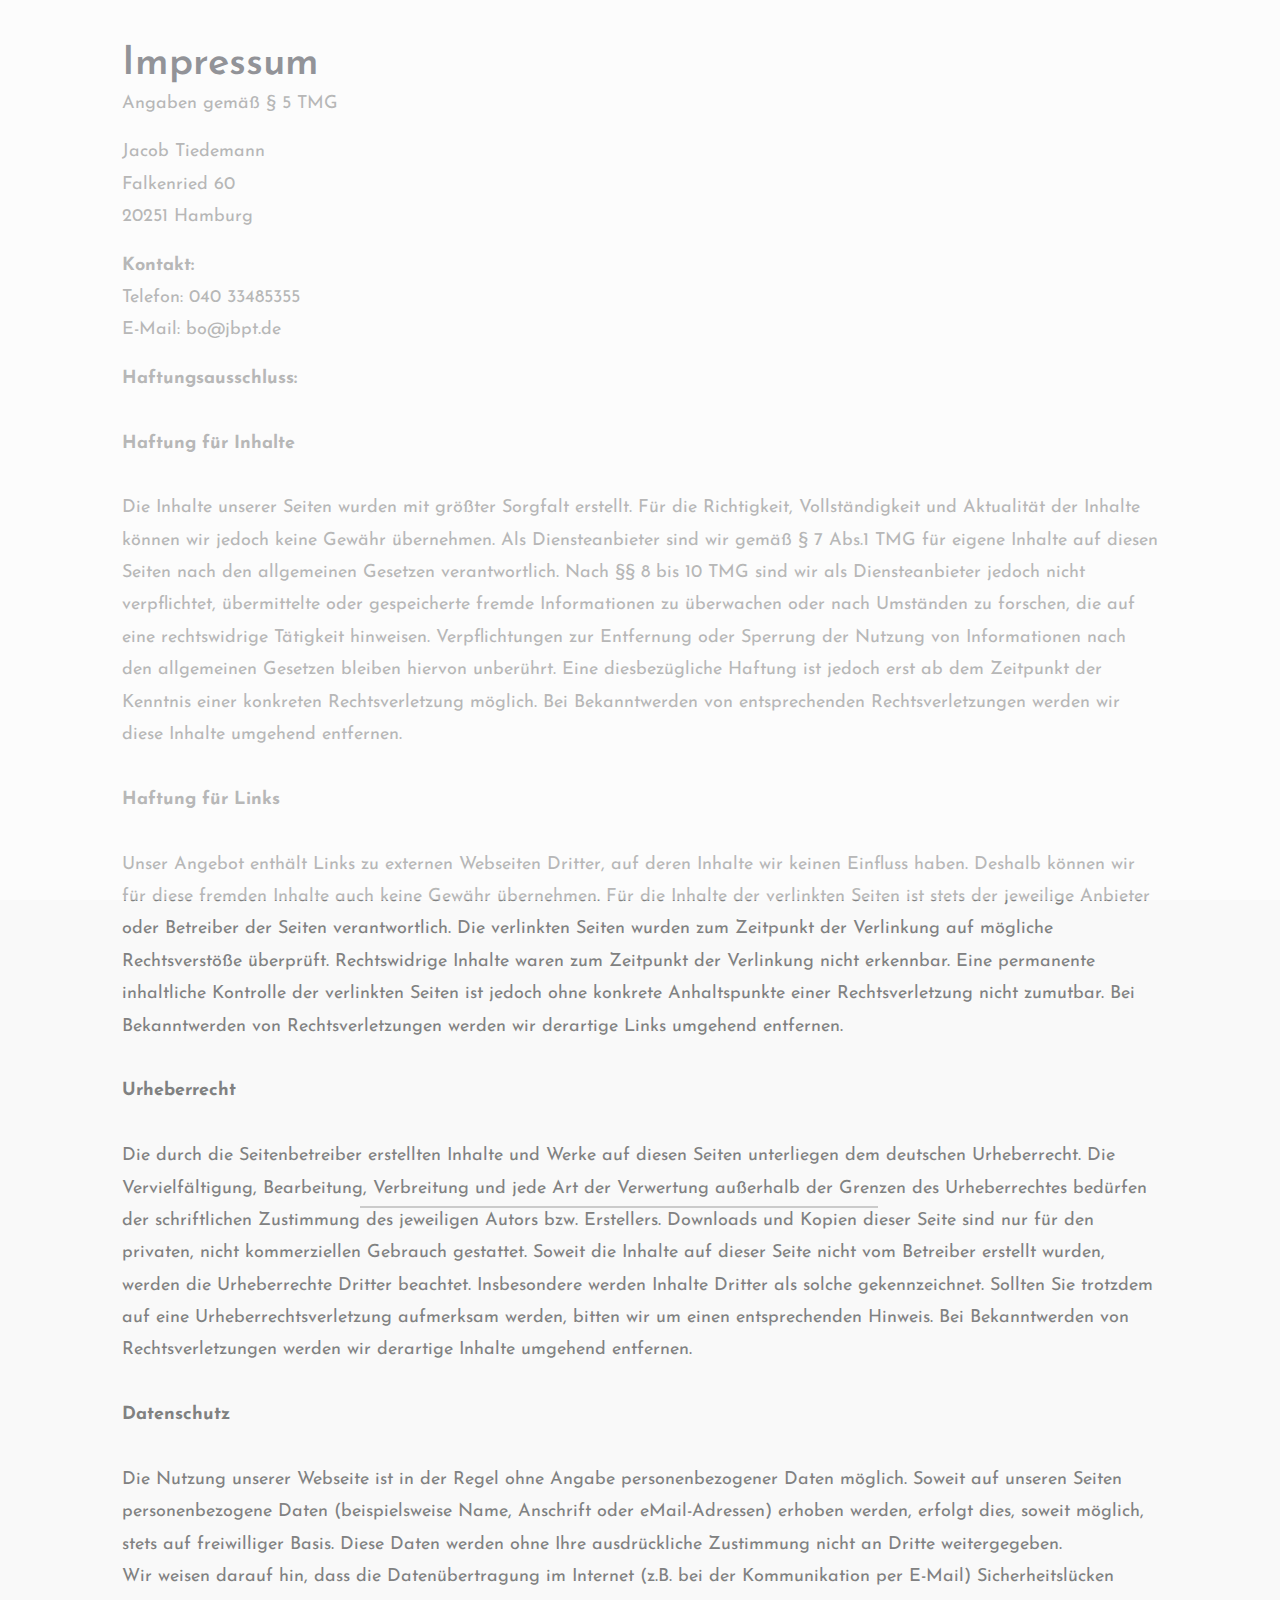
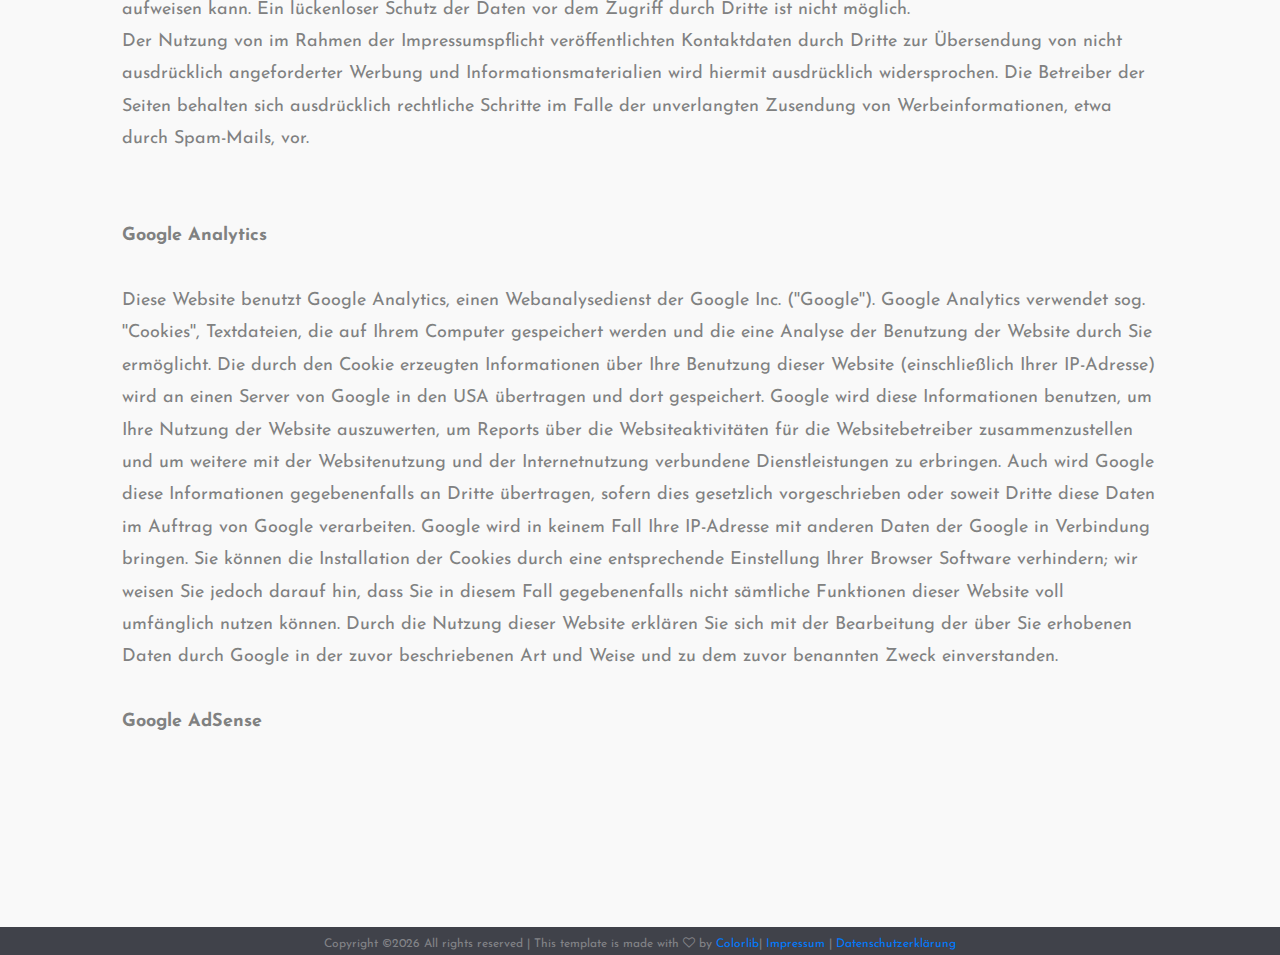
==== imprint.html @ cd0ed857 "Added imprint and privacy policy." ====
<!DOCTYPE html>
<html lang="en">
<head>
	<title>@jabopiti</title>
	<meta charset="UTF-8">
	<meta name="description" content="@jabopiti">
	<meta name="keywords" content="">
	<meta name="viewport" content="width=device-width, initial-scale=1.0">
	<!-- Favicon -->   
	<link href="img/favicon.ico" rel="shortcut icon"/>

	<!-- Google Fonts -->
	<link href="https://fonts.googleapis.com/css?family=Josefin+Sans:400,400i,600,600i,700" rel="stylesheet">

	<!-- Stylesheets -->
	<link rel="stylesheet" href="css/bootstrap.min.css"/>
	<link rel="stylesheet" href="css/font-awesome.min.css"/>
	<link rel="stylesheet" href="css/flaticon.css"/>
	<link rel="stylesheet" href="css/owl.carousel.css"/>
	<link rel="stylesheet" href="css/magnific-popup.css"/>
	<link rel="stylesheet" href="css/style.css"/>


	<!--[if lt IE 9]>
	  <script src="https://oss.maxcdn.com/html5shiv/3.7.2/html5shiv.min.js"></script>
	  <script src="https://oss.maxcdn.com/respond/1.4.2/respond.min.js"></script>
	<![endif]-->

</head>
<body>
	<!-- Page Preloder -->
	<div id="preloder">
		<div class="loader"></div>
	</div>

	<!-- Social links section start -->
	<div class="social-section">
		<div class="container-fluid">
			<div class="row">
				<div class="col-xl-10 offset-xl-1">
					<div class="social-link-warp">
						<div class="resume-section">
							<div class='impressum'><h1>Impressum</h1><p>Angaben gemäß § 5 TMG</p><p>Jacob Tiedemann <br> 
								Falkenried 60<br> 
								20251 Hamburg <br> 
								</p><p><strong>Kontakt:</strong> <br>
								Telefon: ‭040 33485355‬<br>
								E-Mail: bo@jbpt.de</br></p>
								</p><p><strong>Haftungsausschluss: </strong><br><br><strong>Haftung für Inhalte</strong><br><br>
								Die Inhalte unserer Seiten wurden mit größter Sorgfalt erstellt. Für die Richtigkeit, Vollständigkeit und Aktualität der Inhalte können wir jedoch keine Gewähr übernehmen. Als Diensteanbieter sind wir gemäß § 7 Abs.1 TMG für eigene Inhalte auf diesen Seiten nach den allgemeinen Gesetzen verantwortlich. Nach §§ 8 bis 10 TMG sind wir als Diensteanbieter jedoch nicht verpflichtet, übermittelte oder gespeicherte fremde Informationen zu überwachen oder nach Umständen zu forschen, die auf eine rechtswidrige Tätigkeit hinweisen. Verpflichtungen zur Entfernung oder Sperrung der Nutzung von Informationen nach den allgemeinen Gesetzen bleiben hiervon unberührt. Eine diesbezügliche Haftung ist jedoch erst ab dem Zeitpunkt der Kenntnis einer konkreten Rechtsverletzung möglich. Bei Bekanntwerden von entsprechenden Rechtsverletzungen werden wir diese Inhalte umgehend entfernen.<br><br><strong>Haftung für Links</strong><br><br>
								Unser Angebot enthält Links zu externen Webseiten Dritter, auf deren Inhalte wir keinen Einfluss haben. Deshalb können wir für diese fremden Inhalte auch keine Gewähr übernehmen. Für die Inhalte der verlinkten Seiten ist stets der jeweilige Anbieter oder Betreiber der Seiten verantwortlich. Die verlinkten Seiten wurden zum Zeitpunkt der Verlinkung auf mögliche Rechtsverstöße überprüft. Rechtswidrige Inhalte waren zum Zeitpunkt der Verlinkung nicht erkennbar. Eine permanente inhaltliche Kontrolle der verlinkten Seiten ist jedoch ohne konkrete Anhaltspunkte einer Rechtsverletzung nicht zumutbar. Bei Bekanntwerden von Rechtsverletzungen werden wir derartige Links umgehend entfernen.<br><br><strong>Urheberrecht</strong><br><br>
								Die durch die Seitenbetreiber erstellten Inhalte und Werke auf diesen Seiten unterliegen dem deutschen Urheberrecht. Die Vervielfältigung, Bearbeitung, Verbreitung und jede Art der Verwertung außerhalb der Grenzen des Urheberrechtes bedürfen der schriftlichen Zustimmung des jeweiligen Autors bzw. Erstellers. Downloads und Kopien dieser Seite sind nur für den privaten, nicht kommerziellen Gebrauch gestattet. Soweit die Inhalte auf dieser Seite nicht vom Betreiber erstellt wurden, werden die Urheberrechte Dritter beachtet. Insbesondere werden Inhalte Dritter als solche gekennzeichnet. Sollten Sie trotzdem auf eine Urheberrechtsverletzung aufmerksam werden, bitten wir um einen entsprechenden Hinweis. Bei Bekanntwerden von Rechtsverletzungen werden wir derartige Inhalte umgehend entfernen.<br><br><strong>Datenschutz</strong><br><br>
								Die Nutzung unserer Webseite ist in der Regel ohne Angabe personenbezogener Daten möglich. Soweit auf unseren Seiten personenbezogene Daten (beispielsweise Name, Anschrift oder eMail-Adressen) erhoben werden, erfolgt dies, soweit möglich, stets auf freiwilliger Basis. Diese Daten werden ohne Ihre ausdrückliche Zustimmung nicht an Dritte weitergegeben. <br>
								Wir weisen darauf hin, dass die Datenübertragung im Internet (z.B. bei der Kommunikation per E-Mail) Sicherheitslücken aufweisen kann. Ein lückenloser Schutz der Daten vor dem Zugriff durch Dritte ist nicht möglich. <br>
								Der Nutzung von im Rahmen der Impressumspflicht veröffentlichten Kontaktdaten durch Dritte zur Übersendung von nicht ausdrücklich angeforderter Werbung und Informationsmaterialien wird hiermit ausdrücklich widersprochen. Die Betreiber der Seiten behalten sich ausdrücklich rechtliche Schritte im Falle der unverlangten Zusendung von Werbeinformationen, etwa durch Spam-Mails, vor.<br>
								<br><br><strong>Google Analytics</strong><br><br>
								Diese Website benutzt Google Analytics, einen Webanalysedienst der Google Inc. (''Google''). Google Analytics verwendet sog. ''Cookies'', Textdateien, die auf Ihrem Computer gespeichert werden und die eine Analyse der Benutzung der Website durch Sie ermöglicht. Die durch den Cookie erzeugten Informationen über Ihre Benutzung dieser Website (einschließlich Ihrer IP-Adresse) wird an einen Server von Google in den USA übertragen und dort gespeichert. Google wird diese Informationen benutzen, um Ihre Nutzung der Website auszuwerten, um Reports über die Websiteaktivitäten für die Websitebetreiber zusammenzustellen und um weitere mit der Websitenutzung und der Internetnutzung verbundene Dienstleistungen zu erbringen. Auch wird Google diese Informationen gegebenenfalls an Dritte übertragen, sofern dies gesetzlich vorgeschrieben oder soweit Dritte diese Daten im Auftrag von Google verarbeiten. Google wird in keinem Fall Ihre IP-Adresse mit anderen Daten der Google in Verbindung bringen. Sie können die Installation der Cookies durch eine entsprechende Einstellung Ihrer Browser Software verhindern; wir weisen Sie jedoch darauf hin, dass Sie in diesem Fall gegebenenfalls nicht sämtliche Funktionen dieser Website voll umfänglich nutzen können. Durch die Nutzung dieser Website erklären Sie sich mit der Bearbeitung der über Sie erhobenen Daten durch Google in der zuvor beschriebenen Art und Weise und zu dem zuvor benannten Zweck einverstanden.<br><br><strong>Google AdSense</strong><br><br>
								 </div>							 
						</div>
					</div>
				</div>
			</div>
		</div>
	</div>	
	<!-- Social links section end -->

	<!-- Footer section start -->
	<footer class="footer-section">
		<div class="container text-center">
			<div class="copyright"><!-- Link back to Colorlib can't be removed. Template is licensed under CC BY 3.0. -->
Copyright &copy;<script>document.write(new Date().getFullYear());</script> All rights reserved | This template is made with <i class="fa fa-heart-o" aria-hidden="true"></i> by <a href="https://colorlib.com" target="_blank">Colorlib</a>| <a href="imprint.html">Impressum</a> | <a href="privacypolicy.html">Datenschutzerklärung</a>
<!-- Link back to Colorlib can't be removed. Template is licensed under CC BY 3.0. -->
</div>
		</div>
	</footer>
	<!-- Footer section end -->


	<!--====== Javascripts & Jquery ======-->
	<script src="js/jquery-2.1.4.min.js"></script>
	<script src="js/bootstrap.min.js"></script>
	<script src="js/owl.carousel.min.js"></script>
	<script src="js/magnific-popup.min.js"></script>
	<script src="js/circle-progress.min.js"></script>
	<script src="js/main.js"></script>
</body>
</html>
---- css/flaticon.css ----
/*
  	Flaticon icon font: Flaticon
  	Creation date: 11/12/2017 08:10
  	*/

@font-face {
  font-family: "Flaticon";
  src: url("../icon-fonts/Flaticon.eot");
  src: url("../icon-fonts/Flaticon.eot?#iefix") format("embedded-opentype"),
       url("../icon-fonts/Flaticon.woff") format("woff"),
       url(".../icon-fonts/Flaticon.ttf") format("truetype"),
       url("../icon-fonts/Flaticon.svg#Flaticon") format("svg");
  font-weight: normal;
  font-style: normal;
}

@media screen and (-webkit-min-device-pixel-ratio:0) {
  @font-face {
    font-family: "Flaticon";
    src: url("../icon-fonts/Flaticon.svg#Flaticon") format("svg");
  }
}

[class^="flaticon-"]:before, [class*=" flaticon-"]:before,
[class^="flaticon-"]:after, [class*=" flaticon-"]:after {   
  font-family: Flaticon;
  font-style: normal;
}

.flaticon-001-yoga:before { content: "\f100"; }
.flaticon-002-writing:before { content: "\f101"; }
.flaticon-003-weightlifting:before { content: "\f102"; }
.flaticon-004-cinema:before { content: "\f103"; }
.flaticon-005-game-console:before { content: "\f104"; }
.flaticon-006-swimming:before { content: "\f105"; }
.flaticon-007-sports:before { content: "\f106"; }
.flaticon-008-karaoke:before { content: "\f107"; }
.flaticon-009-sewing-2:before { content: "\f108"; }
.flaticon-010-snorkel:before { content: "\f109"; }
.flaticon-011-reading:before { content: "\f10a"; }
.flaticon-012-quilt:before { content: "\f10b"; }
.flaticon-013-chess-1:before { content: "\f10c"; }
.flaticon-014-poker:before { content: "\f10d"; }
.flaticon-015-photo-camera:before { content: "\f10e"; }
.flaticon-016-canvas:before { content: "\f10f"; }
.flaticon-017-model:before { content: "\f110"; }
.flaticon-018-music-player:before { content: "\f111"; }
.flaticon-019-knitting:before { content: "\f112"; }
.flaticon-020-kite:before { content: "\f113"; }
.flaticon-021-necklace:before { content: "\f114"; }
.flaticon-022-hiking:before { content: "\f115"; }
.flaticon-023-toast:before { content: "\f116"; }
.flaticon-024-gardening:before { content: "\f117"; }
.flaticon-025-fishing:before { content: "\f118"; }
.flaticon-026-sewing-1:before { content: "\f119"; }
.flaticon-027-drum-set:before { content: "\f11a"; }
.flaticon-028-sewing:before { content: "\f11b"; }
.flaticon-029-dancing:before { content: "\f11c"; }
.flaticon-030-crossword:before { content: "\f11d"; }
.flaticon-031-crochet:before { content: "\f11e"; }
.flaticon-032-cooking:before { content: "\f11f"; }
.flaticon-033-coin:before { content: "\f120"; }
.flaticon-034-pottery:before { content: "\f121"; }
.flaticon-035-tent:before { content: "\f122"; }
.flaticon-036-chess:before { content: "\f123"; }
---- css/style.css ----
/* =================================
------------------------------------
  Civic - CV Resume
  Version: 1.0
 ------------------------------------ 
 ====================================*/

/*----------------------------------------*/
/* Template default CSS
/*----------------------------------------*/
html,
body {
	height: 100%;
	font-family: 'Josefin Sans', sans-serif;
}

h1,
h2,
h3,
h4,
h5,
h6 {
	color: #40424a;
	margin: 0;
	font-weight: 600;
	font-family: 'Josefin Sans', sans-serif;
}

h2 {
	font-size: 48px;
}

h3 {
	font-size: 30px;
}

p {
	font-size: 18px;
	color: #808181;
	line-height: 1.8;
}

img {
	max-width: 60%;
	margin-left: auto;
	margin-right: auto;
	display: block;
}

input:focus,
select:focus,
button:focus,
textarea:focus {
	outline: none;
}

a:hover,
a:focus {
	text-decoration: none;
	outline: none;
}

ul,
ol {
	padding: 0;
	margin: 0;
}

/*---------------------
	Helper CSS
-----------------------*/
.spad {
	padding-top: 80px;
	/* padding-bottom: 110px; */
}

.section-title h2 {
	display: inline-block;
	position: relative;
	margin-bottom: 110px;
	padding-bottom: 2px;
	line-height: normal;
}

.section-title h2:after {
	position: absolute;
	content: '';
	width: 100%;
	height: 2px;
	left: 0;
	bottom: 0;
	background: #40424a;
}

.set-bg {
	background-repeat: no-repeat;
	background-size: cover;
}

/*------------------------
  Common Elements
--------------------------*/

/* Preloder */
#preloder {
	position: fixed;
	width: 100%;
	height: 100%;
	top: 0;
	left: 0;
	z-index: 999999;
	background: #fff;
}

.loader {
	width: 30px;
	height: 30px;
	border: 3px solid #000;
	position: absolute;
	top: 50%;
	left: 50%;
	margin-top: -13px;
	margin-left: -13px;
	border-radius: 60px;
	border-left-color: transparent;
	animation: loader 0.8s linear infinite;
	-webkit-animation: loader 0.8s linear infinite;
}

@keyframes loader {
	0% {
		-webkit-transform: rotate(0deg);
		        transform: rotate(0deg);
	}
	50% {
		-webkit-transform: rotate(180deg);
		        transform: rotate(180deg);
	}
	100% {
		-webkit-transform: rotate(360deg);
		        transform: rotate(360deg);
	}
}

@-webkit-keyframes loader {
	0% {
		-webkit-transform: rotate(0deg);
	}
	50% {
		-webkit-transform: rotate(180deg);
	}
	100% {
		-webkit-transform: rotate(360deg);
	}
}

/* Site Buttons */
.site-btn {
	display: inline-block;
	text-transform: uppercase;
	font-size: 12px;
	min-width: 213px;
	min-height: 20px;
	text-align: center;
	padding: 20px 10px 15px;
	position: relative;
	background-color: #fff;
	margin-right: 10px;
	border: 2px solid #40424a;
	color: #40424a;
	font-weight: 700;
}

.site-btn:hover {
	color: #40424a;
}

.circle-progress {
	text-align: center;
	padding-top: 30px;
	display: inline-block;
}

.circle-progress .prog-circle {
	margin-bottom: -155px;
}

.circle-progress canvas {
	-webkit-transform: rotate(90deg);
	-ms-transform: rotate(90deg);
	transform: rotate(90deg);
}

.circle-progress .progress-info {
	background: #f2f7f8;
	width: 127px;
	height: 127px;
	border-radius: 150px;
	margin: 0 auto;
	padding-top: 45px;
}

.circle-progress .progress-info h2 {
	font-size: 36px;
	color: #40424a !important;
}

.circle-progress .prog-title {
	text-align: center;
	margin-top: 55px;
}

.circle-progress .prog-title h3 {
	font-size: 16px;
	text-transform: uppercase;
}

.circle-progress .prog-title p {
	font-size: 15px;
	color: #808181 !important;
}

/* Image Popup */
.img-popup-warp .mfp-content,
.img-popup-warp.mfp-ready.mfp-removing .mfp-content {
	opacity: 0;
	-webkit-transform: scale(0.8);
	-ms-transform: scale(0.8);
	transform: scale(0.8);
	-webkit-transition: all 0.4s;
	-o-transition: all 0.4s;
	transition: all 0.4s;
}

.img-popup-warp.mfp-ready .mfp-content {
	opacity: 1;
	-webkit-transform: scale(1);
	-ms-transform: scale(1);
	transform: scale(1);
}

/* Fact box */
.fact-box {
	height: 375px;
	display: table;
	width: 100%;
	background: #40424a;
}

.fact-box.trans {
	background-color: transparent;
}

.fact-box .fact-content {
	display: table-cell;
	vertical-align: middle;
	text-align: center;
}

.fact-box .fact-content img {
	width: 60px;
	margin-bottom: 30px;
}

.fact-box .fact-content h2 {
	font-size: 36px;
	color: #fff;
}

.fact-box .fact-content p {
	color: #fff;
	margin-bottom: 0;
}

/* Porgess bar */
.single-progress-item {
	margin-bottom: 35px;
	position: relative;
}

.single-progress-item p {
	color: #40424a;
	margin-bottom: 0;
	font-weight: 600;
}

.progress-bar-style {
	display: block;
	height: 2px;
	position: relative;
	width: 100%;
	margin-bottom: 10px;
}

.bar-inner {
	position: absolute;
	height: 100%;
	left: 0;
	top: 0;
	background: #40424a;
}

.bar-inner span {
	position: absolute;
	right: 0;
	bottom: -30px;
	color: #40424a;
	font-weight: 600;
}

/* Progress dots */
.language-progress {
	max-width: 280px;
	list-style: none;
}

.language-progress li {
	font-size: 24px;
	position: relative;
	padding-right: 150px;
	margin-bottom: 30px;
}

.language-progress .lan-prog {
	position: absolute;
	right: 0;
	top: 0;
}

.language-progress .lan-prog span {
	width: 12px;
	height: 12px;
	display: inline-block;
	margin-right: 18px;
	border-radius: 12px;
	background: #40424a;
}

.language-progress .lan-prog span.fade-ele {
	background: #cacaca;
}

/* Icon Box */
.icon-box {
	text-align: center;
	display: inline-block;
	margin-right: 60px;
}

.icon-box:last-child {
	margin-right: 0;
}

.icon-box i {
	font-size: 60px;
}

.icon-box p {
	color: #40424a;
}

.social-links a {
	-webkit-transition: all 0.3s;
	-o-transition: all 0.3s;
	transition: all 0.3s;
}

/*---------------------
	Header section
-----------------------*/
.header-section {
	padding: 50px 40px;
	background: #f2f7f8;
}

.site-logo h2 {
	font-size: 36px;
}

.site-logo h2 a {
	color: #40424a;
}

.site-logo p {
	font-size: 14px;
	line-height: normal;
}

.header-buttons a {
	margin-top: 15px;
}

/*---------------------
	Hero section
-----------------------*/
.hero-section {
	background: #f2f7f8;
}

.hero-text {
	margin-bottom: 80px;
}

.hero-text h2 {
	font-size: 140px;
	line-height: normal;
	margin-bottom: 20px;
}

.hero-text p {
	font-size: 33px;
	line-height: 1.3;
}

.hero-image {
	padding-top: 30px;
}

.hero-info h2 {
	margin-bottom: 30px;
}

.hero-info ul {
	list-style: none;
}

.hero-info ul li {
	font-size: 24px;
	color: #808181;
	margin-bottom: 15px;
}

.hero-info ul li span {
	color: #40424a;
	display: inline-block;
	min-width: 220px;
}

.hero-info ul li:last-child {
	margin-bottom: 0;
}

/*---------------------
	Social section
-----------------------*/
.social-section {
	background: #f9f9f9;
	padding: 40px 0;
	padding-bottom: 140px;
}

.social-section .social-links {
	display: inline-block;
	background: #f9f9f9;
	position: relative;
	z-index: 5;
}

.social-section .social-links a {
	color: #484848;
	font-size: 36px;
	margin-right: 40px;
}

.social-section .social-link-warp {
	position: relative;
}

.social-section .social-link-warp h2 {
	display: inline-block;
	float: right;
	font-weight: 400;
	padding-left: 30px;
	background: #f9f9f9;
	position: relative;
	z-index: 5;
}

.social-section .social-link-warp:after {
	position: absolute;
	content: '';
	width: 50%;
	height: 2px;
	left: 23%;
	top: 50%;
	margin-top: 1px;
	background: #cbcbcb;
}

/*---------------------
	Resume section
----------------------*/
.resume-section.with-bg {
	background-image: url(../img/resume-bg.jpg);
	background-repeat: no-repeat;
	background-size: cover;
}

.resume-list {
	list-style: none;
	margin-left: 60px;
	padding-left: 110px;
	border-left: 2px solid #40424a;
}

.resume-list li {
	margin-bottom: 120px;
	position: relative;
}

.resume-list li:last-child {
	margin-bottom: 0;
}

.resume-list li:after {
	position: absolute;
	content: '';
	width: 15px;
	height: 15px;
	border: 2px solid #40424a;
	border-radius: 50px;
	background: #cacaca;
	top: 30px;
	left: -118px;
}

.resume-list h2 {
	font-size: 72px;
	margin-bottom: 10px;
}

.resume-list h4 {
	font-size: 16px;
	text-transform: uppercase;
	color: #808181;
	margin-top: 10px;
	margin-bottom: 45px;
}

.resume-list p {
	margin-bottom: 0;
}

/*---------------------
	Review section
-----------------------*/
.review-slider {
	padding-left: 150px;
}

.review-slider .owl-dots {
	position: absolute;
	left: 50px;
	top: 70px;
}

.review-slider .owl-dots .owl-dot {
	width: 12px;
	height: 12px;
	border: 2px solid #40424a;
	border-radius: 50px;
	background: #cacaca;
	margin-bottom: 15px;
}

.review-slider .owl-dots .owl-dot.active {
	background: #40424a;
}

.single-review .qut {
	font-size: 120px;
	line-height: 0;
	color: #505259;
	margin-top: 60px;
}

.single-review p {
	margin-bottom: 40px;
}

.single-review h3 {
	font-size: 24px;
	margin-bottom: 10px;
}

.single-review h4 {
	font-size: 16px;
}

/*---------------------
	Portfolio section
----------------------*/
.portfolio-warp {
	padding: 0 60px;
}

.portfolio-item h2 {
	font-size: 24px;
	margin-bottom: 5px;
}

.portfolio-item p {
	font-size: 14px;
	margin-bottom: 0;
}

.portfolio-item .port-pic {
	margin-bottom: 30px;
	display: block;
	height: 480px;
	background: #333;
	background-position: center center;
	background-size: cover;
	overflow: hidden;
	position: relative;
}

.portfolio-item .port-pic:after {
	position: absolute;
	content: '';
	left: 0;
	bottom: 0;
	width: 100%;
	height: 0;
	background: #000;
	opacity: 0;
	z-index: 2;
	-webkit-transition: all 0.4s cubic-bezier(0.55, 0.09, 0.68, 0.53) 0s;
	-o-transition: all 0.4s cubic-bezier(0.55, 0.09, 0.68, 0.53) 0s;
	transition: all 0.4s cubic-bezier(0.55, 0.09, 0.68, 0.53) 0s;
}

.portfolio-item:hover .port-pic:after {
	opacity: 0.8;
	height: 100%;
	top: 0;
}

/*---------------------
	Contact section
-----------------------*/
.contact-form {
	display: block;
	width: 100%;
}

.contact-form input {
	background-color: transparent;
	padding-left: 25px;
	height: 60px;
	width: 100%;
	border: none;
	border-bottom: 2px solid #cacaca;
	margin-bottom: 30px;
	font-size: 13px;
}

.contact-form textarea {
	padding-left: 25px;
	height: 200px;
	width: 100%;
	border: none;
	border-bottom: 2px solid #cacaca;
	margin-bottom: 30px;
	font-size: 13px;
	background-color: transparent;
}

.contact-form ::-webkit-input-placeholder {
	font-style: italic;
}

.contact-form :-ms-input-placeholder {
	font-style: italic;
}

.contact-form ::-ms-input-placeholder {
	font-style: italic;
}

.contact-form ::placeholder {
	font-style: italic;
}

/*---------------------
	Footer section
-----------------------*/
.footer-section {
	background: #40424a;
	padding: 5px 0;
}

.copyright {
	padding-top: 5px;
	font-size: 12px;
	color: #838488;
	line-height: normal;
}

/*---------------------
	Home 2 Style
-----------------------*/
.home-two-style {
	background-image: url(../img/home-2-bg.png);
	background-repeat: no-repeat;
	background-size: cover;
	background-position: top center;
	background-color: #009fff;
}

.home-two-style .header-section,
.home-two-style .hero-section,
.home-two-style .social-section,
.home-two-style .review-slider .owl-dots .owl-dot,
.home-two-style .site-btn,
.home-two-style .fact-box,
.home-two-style .social-links,
.home-two-style .social-section .social-link-warp h2 {
	background-color: transparent;
}

.home-two-style h1,
.home-two-style h2,
.home-two-style h3,
.home-two-style h4,
.home-two-style h5,
.home-two-style h6,
.home-two-style p,
.home-two-style .site-logo h2 a,
.home-two-style .site-logo p,
.home-two-style .hero-info ul li,
.home-two-style .hero-info ul li span,
.home-two-style .single-review .qut,
.home-two-style .site-btn,
.home-two-style .social-section .social-links a,
.home-two-style .contact-form input,
.home-two-style .contact-form textarea,
.home-two-style .circle-progress .prog-title p,
.home-two-style .circle-progress .prog-title h3,
.home-two-style .circle-progress .progress-info h2 {
	color: #fff !important;
}

.home-two-style .section-title h2:after,
.home-two-style .review-slider .owl-dots .owl-dot.active {
	background: #fff;
}

.home-two-style .resume-list,
.home-two-style .resume-list li:after,
.home-two-style .review-slider .owl-dots .owl-dot,
.home-two-style .site-btn,
.home-two-style .contact-form input,
.home-two-style .contact-form textarea {
	border-color: #fff;
}

.home-two-style .hero-image {
	padding-left: 0px;
	padding-top: 200px;
}

.home-two-style .hero-image img {
	-webkit-box-shadow: 6px 20px 50px rgba(0, 0, 0, 0.5294117647);
	        box-shadow: 6px 20px 50px rgba(0, 0, 0, 0.5294117647);
}

.home-two-style .resume-list li:after {
	background: #009fff;
}

.home-two-style .circle-progress .progress-info {
	background: #50bcfd;
}

.home-two-style .fact-box {
	border: 2px solid #fff;
}

.home-two-style .fact-box.trans {
	border: none;
}

.home-two-style .footer-section {
	background: #3a4db4;
}

.home-two-style .contact-form ::-webkit-input-placeholder {
	color: #fff;
}

.home-two-style .contact-form :-ms-input-placeholder {
	color: #fff;
}

.home-two-style .contact-form ::-ms-input-placeholder {
	color: #fff;
}

.home-two-style .contact-form ::placeholder {
	color: #fff;
}

/*---------------------
	Home 3 Style
-----------------------*/
.home-three-style .main-left-area,
.home-four-style .main-left-area {
	background: #f2f7f8;
	padding-top: 200px;
	padding-right: 80px;
	padding-left: 80px;
}

.home-three-style .main-left-area .section-title h2,
.home-four-style .main-left-area .section-title h2 {
	margin-bottom: 130px;
}

.home-three-style .main-right-area,
.home-four-style .main-right-area {
	padding-top: 200px;
	padding-left: 110px;
}

.home-three-style .resume-list li,
.home-four-style .resume-list li {
	padding-left: 0;
}

.home-three-style .resume-list li:after,
.home-four-style .resume-list li:after {
	display: none;
}

.home-three-style .resume-list,
.home-four-style .resume-list {
	border-left: none;
	padding-left: 0;
	margin-left: 0;
}

.home-three-style .header-section,
.home-four-style .header-section {
	padding: 50px 80px;
	background: transparent;
	position: absolute;
	width: 100%;
	z-index: 1;
}

.home-three-style .hero-image,
.home-four-style .hero-image {
	margin-bottom: 100px;
}

.home-three-style .hero-text h2,
.home-four-style .hero-text h2 {
	font-size: 72px;
	margin-bottom: 40px;
}

.home-three-style .review-slider,
.home-four-style .review-slider {
	padding-left: 0;
}

.home-three-style .review-slider .owl-dots,
.home-four-style .review-slider .owl-dots {
	position: relative;
	left: 0;
	top: 0;
	padding-top: 50px;
}

.home-three-style .review-slider .owl-dots .owl-dot,
.home-four-style .review-slider .owl-dots .owl-dot {
	display: inline-block;
	margin-right: 15px;
	background: #cacaca;
	border: none;
}

.home-three-style .review-slider .owl-dots .owl-dot.active,
.home-four-style .review-slider .owl-dots .owl-dot.active {
	background: #40424a;
}

.home-three-style .skills,
.home-four-style .skills {
	max-width: 555px;
}

.home-three-style .fact-box.trans,
.home-four-style .fact-box.trans {
	margin-bottom: 80px;
}

.home-three-style .social-links,
.home-four-style .social-links {
	text-align: center;
	padding-bottom: 70px;
	padding-top: 120px;
}

.home-three-style .social-links a,
.home-four-style .social-links a {
	font-size: 30px;
	margin-right: 40px;
	color: #b9b9b9;
}

.home-three-style .social-links a:hover,
.home-four-style .social-links a:hover {
	color: #484848;
}

/*---------------------
	Home 4 Style
-----------------------*/
.home-four-style .site-logo h2 a,
.home-four-style .site-logo p {
	color: #fff;
}

.home-four-style .main-left-area {
	position: relative;
	/* Permalink - use to edit and share this gradient: http://colorzilla.com/gradient-editor/#481340+0,ff0f3c+100,ff0f3c+100 */
	background: #481340;
	/* Old browsers */
	/* FF3.6-15 */
	background: -webkit-linear-gradient(top, #481340 0%, #ff0f3c 100%, #ff0f3c 100%);
	/* Chrome10-25,Safari5.1-6 */
	background: -webkit-gradient(linear, left top, left bottom, from(#481340), color-stop(100%, #ff0f3c), to(#ff0f3c));
	background: -o-linear-gradient(top, #481340 0%, #ff0f3c 100%, #ff0f3c 100%);
	background: linear-gradient(to bottom, #481340 0%, #ff0f3c 100%, #ff0f3c 100%);
	/* W3C, IE10+, FF16+, Chrome26+, Opera12+, Safari7+ */
	filter: progid:DXImageTransform.Microsoft.gradient( startColorstr='#481340', endColorstr='#ff0f3c', GradientType=0);
	/* IE6-9 */
}

.home-four-style .main-left-area:after {
	position: absolute;
	content: "";
	width: 100%;
	height: 800px;
	top: 0;
	left: 0;
	background-image: url("../img/home-4-bg.png");
	background-repeat: no-repeat;
	background-size: cover;
}

.home-four-style .main-left-area h1,
.home-four-style .main-left-area h2,
.home-four-style .main-left-area h3,
.home-four-style .main-left-area h4,
.home-four-style .main-left-area h5,
.home-four-style .main-left-area h6,
.home-four-style .main-left-area p,
.home-four-style .main-left-area .hero-info ul li,
.home-four-style .main-left-area .hero-info ul li span,
.home-four-style .main-left-area .site-btn,
.home-four-style .main-left-area .social-section,
.home-four-style .main-left-area .social-links a,
.home-four-style .main-left-area .contact-form input,
.home-four-style .main-left-area .contact-form textarea,
.home-four-style .main-left-area .circle-progress .prog-title p,
.home-four-style .main-left-area .circle-progress .prog-title h3,
.home-four-style .main-left-area .circle-progress .progress-info h2,
.home-four-style .main-left-area .language-progress li {
	color: #fff !important;
}

.home-four-style .main-left-area .circle-progress .progress-info {
	background: rgba(255, 255, 255, 0.29);
}

.home-four-style .main-left-area .section-title h2:after,
.home-four-style .main-left-area .language-progress .lan-prog span {
	background: #fff;
}

.home-four-style .main-left-area .language-progress .lan-prog span.fade-ele {
	background: rgba(255, 255, 255, 0.29);
}

.home-four-style .main-left-area .fact-box {
	background-color: transparent;
	border: 2px solid #fff;
}

.home-four-style .main-left-area .fact-box.trans {
	border: none;
}

.home-four-style .main-left-area .intro-section {
	position: relative;
	z-index: 2;
}

.home-four-style .main-right-area .section-title h2:after,
.home-four-style .main-right-area .review-slider .owl-dots .owl-dot.active {
	background: #ff0f3c;
}

.home-four-style .main-right-area .resume-list h2,
.home-four-style .main-right-area .single-review .qut {
	color: #ff0f3c;
}

/*---------------------
	Home 5 Style
-----------------------*/
.home-five-style .header-section {
	padding: 50px 80px;
	background: transparent;
	position: absolute;
	width: 100%;
	z-index: 1;
}

.home-five-style .hero-section {
	padding-top: 70px;
}

.home-five-style .hero-section img {
	margin-bottom: 60px;
}

.home-five-style .hero-text h2 {
	font-size: 72px;
	margin-bottom: 40px;
}

.home-five-style .social-links {
	padding-top: 0px;
	text-align: center;
	padding-bottom: 70px;
}

.home-five-style .social-links a {
	font-size: 30px;
	margin-right: 40px;
	color: #b9b9b9;
}

.home-five-style .social-links a:hover {
	color: #484848;
}

.home-five-style .resume-list li {
	padding-left: 0;
}

.home-five-style .resume-list li:after {
	display: none;
}

.home-five-style .resume-list {
	border-left: none;
	padding-left: 0;
	margin-left: 0;
}

.home-five-style .review-slider {
	padding-left: 0;
}

.home-five-style .review-slider .owl-dots {
	position: relative;
	left: 0;
	top: 0;
	padding-top: 50px;
}

.home-five-style .review-slider .owl-dots .owl-dot {
	display: inline-block;
	margin-right: 15px;
	background: #cacaca;
	border: none;
}

.home-five-style .review-slider .owl-dots .owl-dot.active {
	background: #40424a;
}

.home-five-style .circle-progress {
	padding-top: 0;
}

/*---------------------
	Home 6 Style
-----------------------*/
.home-six-style .site-logo h2 a,
.home-six-style .site-logo p,
.home-six-style .hero-text h2,
.home-six-style .hero-text p,
.home-six-style .social-links a {
	color: #fff;
}

.home-six-style .resume-list h2,
.home-six-style .icon-box i,
.home-six-style .single-review .qut {
	color: #009fff;
}

.home-six-style .section-title h2:after,
.home-six-style .fact-box,
.home-six-style .review-slider .owl-dots .owl-dot.active,
.home-six-style .language-progress .lan-prog span {
	background: #009fff;
}

.home-six-style .language-progress .lan-prog span.fade-ele {
	background: #cacaca;
}

.home-six-style .header-section {
	padding: 50px 80px;
	background: transparent;
	position: absolute;
	width: 100%;
	z-index: 1;
}

.home-six-style .hero-section {
	background: #009fff;
	padding-top: 70px;
}

.home-six-style .hero-section img {
	margin-bottom: 60px;
}

.home-six-style .hero-text h2 {
	font-size: 72px;
	margin-bottom: 40px;
}

.home-six-style .social-links {
	padding-top: 0px;
	text-align: center;
	padding-bottom: 70px;
}

.home-six-style .social-links a {
	font-size: 30px;
	margin-right: 40px;
	color: #b9b9b9;
}

.home-six-style .social-links a:hover {
	color: #484848;
}

.home-six-style .resume-list li {
	padding-left: 0;
}

.home-six-style .resume-list li:after {
	display: none;
}

.home-six-style .resume-list {
	border-left: none;
	padding-left: 0;
	margin-left: 0;
}

.home-six-style .review-slider {
	padding-left: 0;
}

.home-six-style .review-slider .owl-dots {
	position: relative;
	left: 0;
	top: 0;
	padding-top: 50px;
}

.home-six-style .review-slider .owl-dots .owl-dot {
	display: inline-block;
	margin-right: 15px;
	background: #cacaca;
	border: none;
}

.home-six-style .circle-progress {
	padding-top: 0;
}

.info-section {
	background: #40424a;
	padding: 60px 0;
}

.info-section .hero-info ul li {
	color: #fff;
}

.info-section .hero-info ul li span {
	color: #fff;
}


/* ===========================
  Responsive
==============================*/
@media only screen and (max-width: 1730px) {
	.home-two-style .social-section .social-link-warp:after {
		display: none;
	}
}

@media only screen and (max-width: 1600px) {
	.hero-text h2 {
		font-size: 100px;
	}
}

@media only screen and (max-width: 1450px) {
	.home-five-style .header-section {
		position: relative;
		background: #f2f7f8;
	}
	.home-six-style .header-section {
		position: relative;
		background: #009fff;
	}
}

@media only screen and (max-width: 1366px) and (min-width: 1200px) {
	.home-five-style .header-section {
		position: relative;
		background: #f2f7f8;
	}
	.container-warp {
		min-width: 80%;
		margin-left: 10%;
	}
	.hero-info ul li span {
		min-width: 180px;
	}
	.portfolio-item .port-pic {
		height: 310px;
	}
	.home-three-style .header-section {
		padding: 50px 30px;
	}
	.home-three-style .main-left-area {
		padding-right: 30px;
		padding-left: 30px;
	}
	.home-three-style .main-right-area {
		padding-left: 100px;
	}
}

/* Medium screen : 992px. */
@media only screen and (min-width: 992px) and (max-width: 1199px) {
	.portfolio-warp {
		padding: 0;
	}
	.home-three-style .header-section {
		padding: 50px 15px;
	}
	.home-three-style .main-left-area {
		padding-right: 15px;
		padding-left: 15px;
	}
	.home-three-style .main-right-area {
		padding-left: 50px;
	}
	.home-three-style .main-right-area {
		padding-left: 100px;
	}
	.portfolio-item .port-pic {
		height: 310px;
	}
	.portfolio-item {
		margin-bottom: 30px;
	}
}

/* Tablet :768px. */
@media only screen and (min-width: 768px) and (max-width: 991px) {
	.portfolio-warp {
		padding: 0;
	}
	.hidden-md {
		display: none !important;
	}
	.icon-box {
		margin-right: 30px;
	}
	.social-section .social-links {
		display: block;
		text-align: center;
	}
	.social-link-warp:after {
		display: none;
	}
	.portfolio-item {
		margin-bottom: 30px;
	}
	.home-three-style .header-section {
		position: relative;
		background: #f2f7f8;
	}
	.home-three-style .main-left-area {
		padding-top: 0;
	}
	.home-three-style .main-left-area,
	.home-three-style .header-section,
	.home-three-style .main-right-area,
	.home-four-style .main-left-area,
	.home-four-style .header-section,
	.home-four-style .main-right-area {
		padding-right: 30px;
		padding-left: 30px;
	}
	.home-five-style .header-section,
	.home-six-style .header-section {
		padding: 50px 0;
	}
	.info-section .hero-info ul li span {
		color: #9c9b9b;
	}
	.hero-info ul li {
		margin-bottom: 30px;
	}
	.hero-info ul li span {
		display: block;
	}
}

/* Large Mobile :480px. */
@media only screen and (max-width: 767px) {
	.icon-box {
		margin-right: 30px;
		text-align: left;
	}
	.hero-text h2 {
		font-size: 80px;
	}
	.portfolio-warp {
		padding: 0;
	}
	.hidden-md {
		display: none !important;
	}
	.resume-list {
		margin-left: 0;
		padding-left: 0;
		border-left: none;
	}
	.review-slider {
		padding-left: 0;
	}
	.review-slider .owl-dots {
		position: relative;
		left: 0;
		top: 70px;
	}
	.review-slider .owl-dots .owl-dot {
		display: inline-block;
		margin-right: 15px;
	}
	.portfolio-item {
		margin-bottom: 30px;
	}
	.fact-box {
		margin-bottom: 30px;
	}
	.header-section {
		padding: 50px 0;
	}
	.social-section .social-links {
		display: block;
		text-align: center;
	}
	.home-three-style .header-section {
		position: relative;
		background: #f2f7f8;
	}
	.home-three-style .main-left-area {
		padding-top: 0;
	}
	.home-three-style .main-left-area,
	.home-three-style .header-section,
	.home-three-style .main-right-area,
	.home-four-style .main-left-area,
	.home-four-style .header-section,
	.home-four-style .main-right-area {
		padding-right: 30px;
		padding-left: 30px;
	}
	.home-five-style .header-section,
	.home-six-style .header-section {
		padding: 50px 0;
	}
	.info-section .hero-info ul li span {
		color: #9c9b9b;
	}
}

/* small Mobile :320px. */
@media only screen and (max-width: 479px) {
	.hero-text h2 {
		font-size: 50px;
	}
	.hero-info ul li {
		font-size: 18px;
	}
	.hero-info ul li span {
		display: block;
	}
	.social-section .social-links a {
		margin-right: 30px;
	}
	.resume-list h2 {
		font-size: 50px;
	}
	.portfolio-item {
		margin-bottom: 30px;
	}
	.home-three-style .main-left-area,
	.home-three-style .header-section,
	.home-three-style .main-right-area,
	.home-four-style .main-left-area,
	.home-four-style .header-section,
	.home-four-style .main-right-area {
		padding-right: 15px;
		padding-left: 15px;
	}
	.home-four-style .main-left-area {
		padding-top: 250px;
	}
}
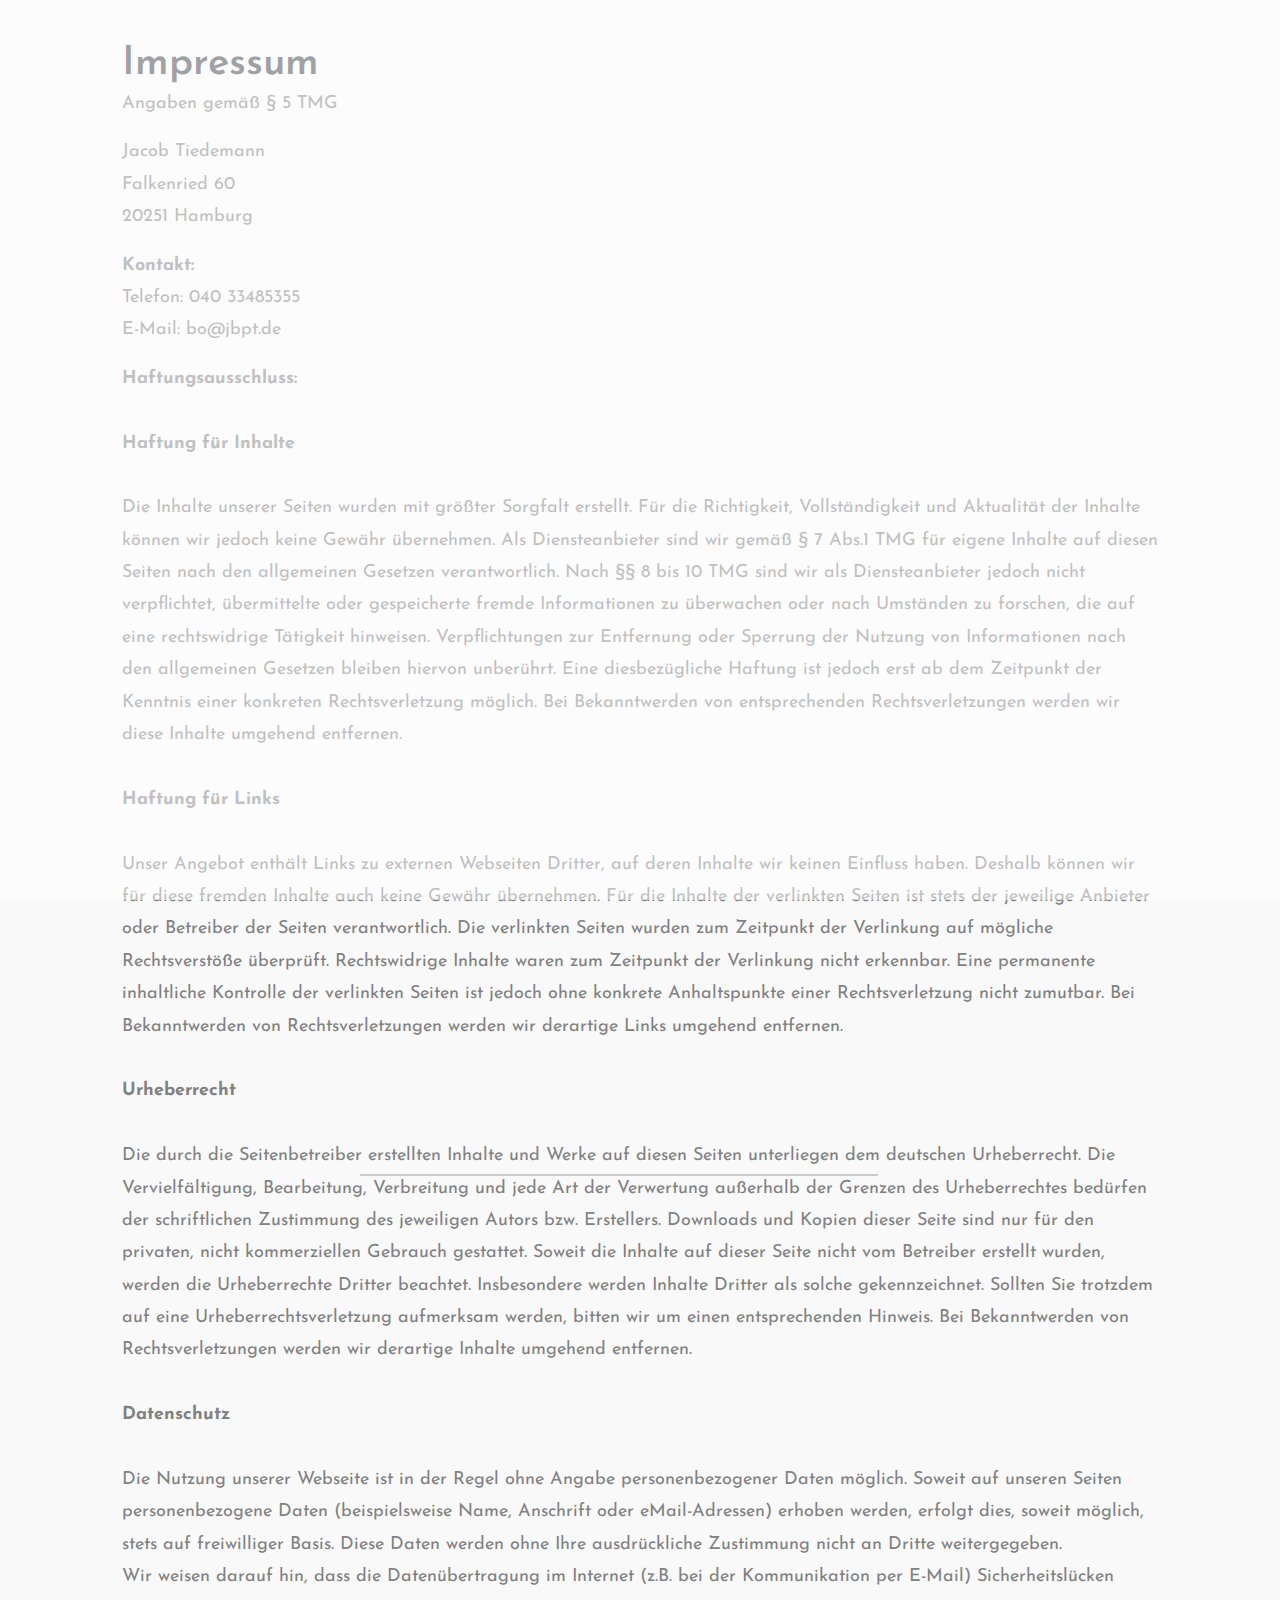
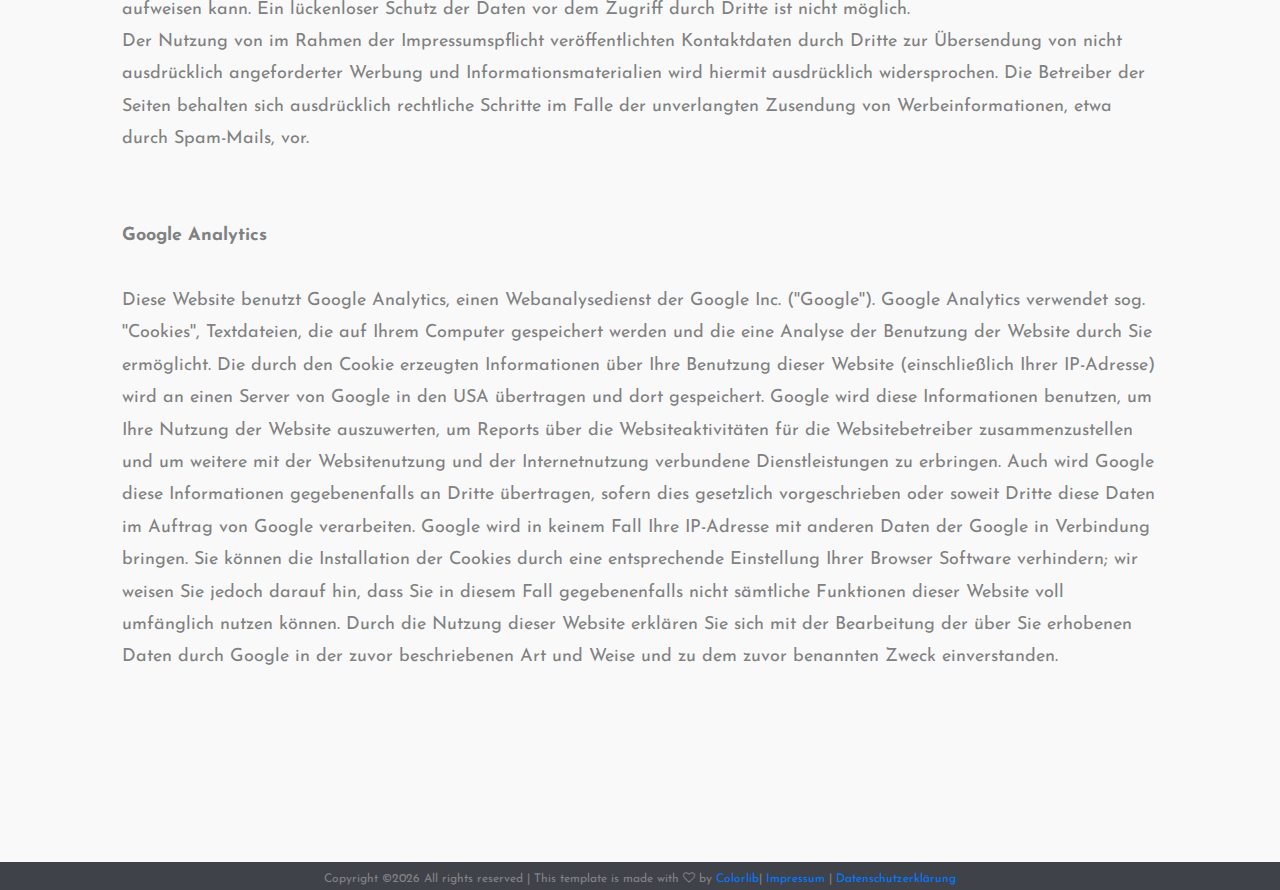
==== commit 3e9073a2: "Removed unnecessary text." ====
--- a/imprint.html
+++ b/imprint.html
@@ -54,7 +54,7 @@
 								Wir weisen darauf hin, dass die Datenübertragung im Internet (z.B. bei der Kommunikation per E-Mail) Sicherheitslücken aufweisen kann. Ein lückenloser Schutz der Daten vor dem Zugriff durch Dritte ist nicht möglich. <br>
 								Der Nutzung von im Rahmen der Impressumspflicht veröffentlichten Kontaktdaten durch Dritte zur Übersendung von nicht ausdrücklich angeforderter Werbung und Informationsmaterialien wird hiermit ausdrücklich widersprochen. Die Betreiber der Seiten behalten sich ausdrücklich rechtliche Schritte im Falle der unverlangten Zusendung von Werbeinformationen, etwa durch Spam-Mails, vor.<br>
 								<br><br><strong>Google Analytics</strong><br><br>
-								Diese Website benutzt Google Analytics, einen Webanalysedienst der Google Inc. (''Google''). Google Analytics verwendet sog. ''Cookies'', Textdateien, die auf Ihrem Computer gespeichert werden und die eine Analyse der Benutzung der Website durch Sie ermöglicht. Die durch den Cookie erzeugten Informationen über Ihre Benutzung dieser Website (einschließlich Ihrer IP-Adresse) wird an einen Server von Google in den USA übertragen und dort gespeichert. Google wird diese Informationen benutzen, um Ihre Nutzung der Website auszuwerten, um Reports über die Websiteaktivitäten für die Websitebetreiber zusammenzustellen und um weitere mit der Websitenutzung und der Internetnutzung verbundene Dienstleistungen zu erbringen. Auch wird Google diese Informationen gegebenenfalls an Dritte übertragen, sofern dies gesetzlich vorgeschrieben oder soweit Dritte diese Daten im Auftrag von Google verarbeiten. Google wird in keinem Fall Ihre IP-Adresse mit anderen Daten der Google in Verbindung bringen. Sie können die Installation der Cookies durch eine entsprechende Einstellung Ihrer Browser Software verhindern; wir weisen Sie jedoch darauf hin, dass Sie in diesem Fall gegebenenfalls nicht sämtliche Funktionen dieser Website voll umfänglich nutzen können. Durch die Nutzung dieser Website erklären Sie sich mit der Bearbeitung der über Sie erhobenen Daten durch Google in der zuvor beschriebenen Art und Weise und zu dem zuvor benannten Zweck einverstanden.<br><br><strong>Google AdSense</strong><br><br>
+								Diese Website benutzt Google Analytics, einen Webanalysedienst der Google Inc. (''Google''). Google Analytics verwendet sog. ''Cookies'', Textdateien, die auf Ihrem Computer gespeichert werden und die eine Analyse der Benutzung der Website durch Sie ermöglicht. Die durch den Cookie erzeugten Informationen über Ihre Benutzung dieser Website (einschließlich Ihrer IP-Adresse) wird an einen Server von Google in den USA übertragen und dort gespeichert. Google wird diese Informationen benutzen, um Ihre Nutzung der Website auszuwerten, um Reports über die Websiteaktivitäten für die Websitebetreiber zusammenzustellen und um weitere mit der Websitenutzung und der Internetnutzung verbundene Dienstleistungen zu erbringen. Auch wird Google diese Informationen gegebenenfalls an Dritte übertragen, sofern dies gesetzlich vorgeschrieben oder soweit Dritte diese Daten im Auftrag von Google verarbeiten. Google wird in keinem Fall Ihre IP-Adresse mit anderen Daten der Google in Verbindung bringen. Sie können die Installation der Cookies durch eine entsprechende Einstellung Ihrer Browser Software verhindern; wir weisen Sie jedoch darauf hin, dass Sie in diesem Fall gegebenenfalls nicht sämtliche Funktionen dieser Website voll umfänglich nutzen können. Durch die Nutzung dieser Website erklären Sie sich mit der Bearbeitung der über Sie erhobenen Daten durch Google in der zuvor beschriebenen Art und Weise und zu dem zuvor benannten Zweck einverstanden.<br><br>
 								 </div>							 
 						</div>
 					</div>
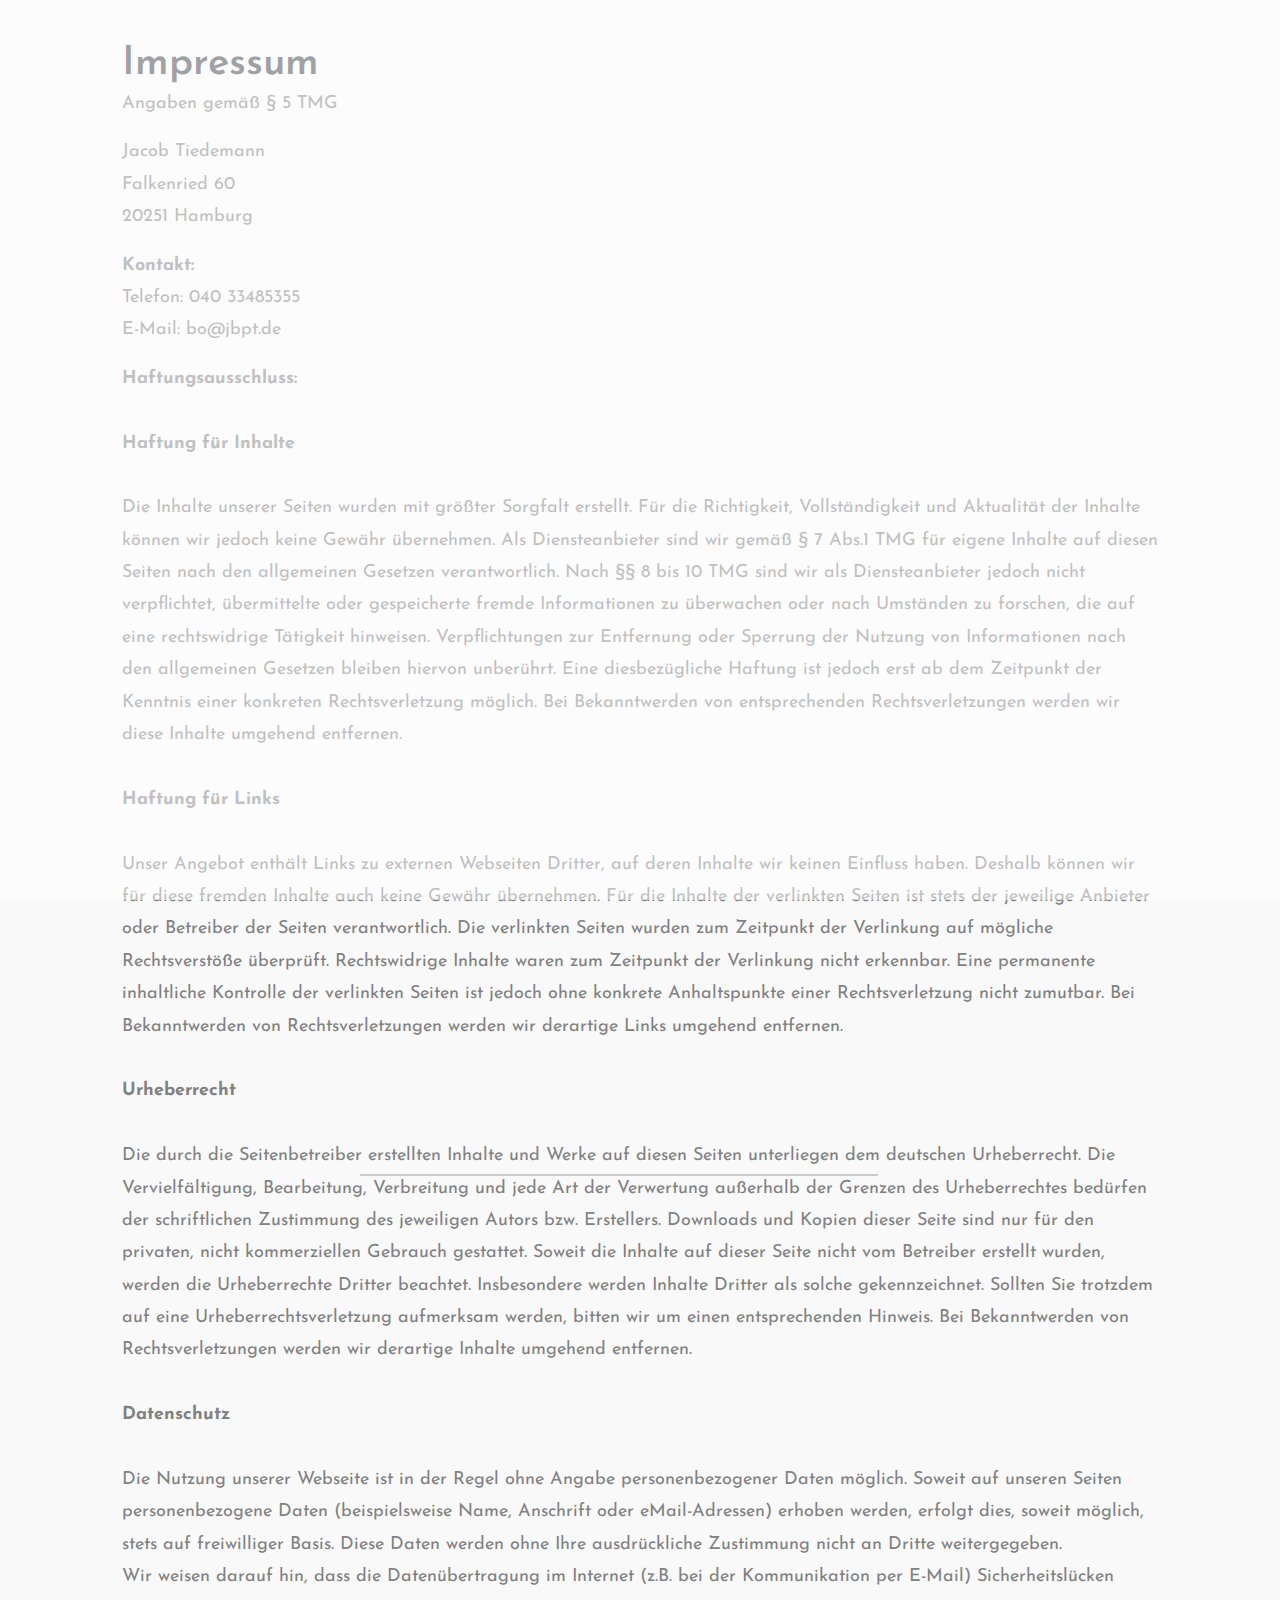
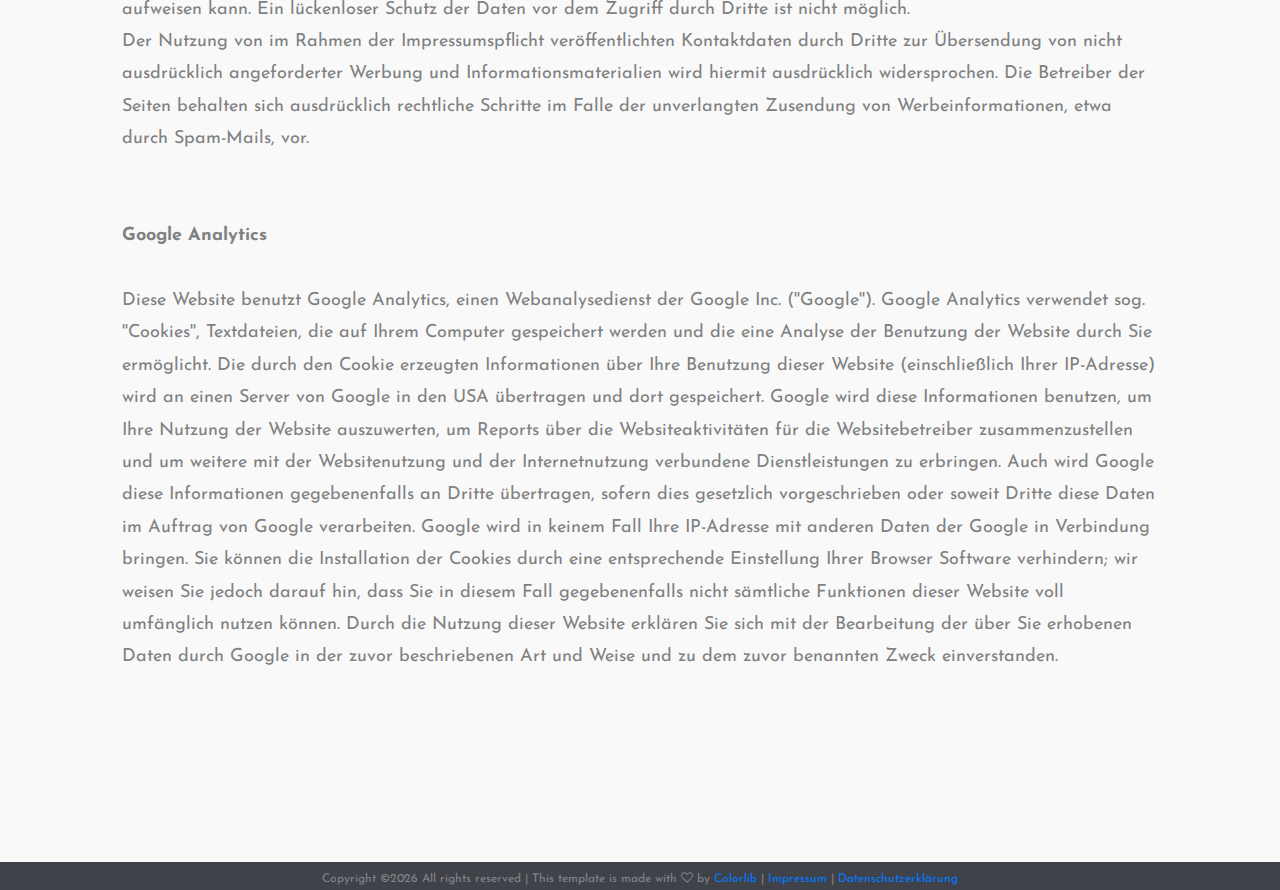
==== commit cb839b27: "Fixed text in footer" ====
--- a/imprint.html
+++ b/imprint.html
@@ -68,7 +68,7 @@
 	<footer class="footer-section">
 		<div class="container text-center">
 			<div class="copyright"><!-- Link back to Colorlib can't be removed. Template is licensed under CC BY 3.0. -->
-Copyright &copy;<script>document.write(new Date().getFullYear());</script> All rights reserved | This template is made with <i class="fa fa-heart-o" aria-hidden="true"></i> by <a href="https://colorlib.com" target="_blank">Colorlib</a>| <a href="imprint.html">Impressum</a> | <a href="privacypolicy.html">Datenschutzerklärung</a>
+Copyright &copy;<script>document.write(new Date().getFullYear());</script> All rights reserved | This template is made with <i class="fa fa-heart-o" aria-hidden="true"></i> by <a href="https://colorlib.com" target="_blank">Colorlib</a> | <a href="imprint.html">Impressum</a> | <a href="privacypolicy.html">Datenschutzerklärung</a>
 <!-- Link back to Colorlib can't be removed. Template is licensed under CC BY 3.0. -->
 </div>
 		</div>
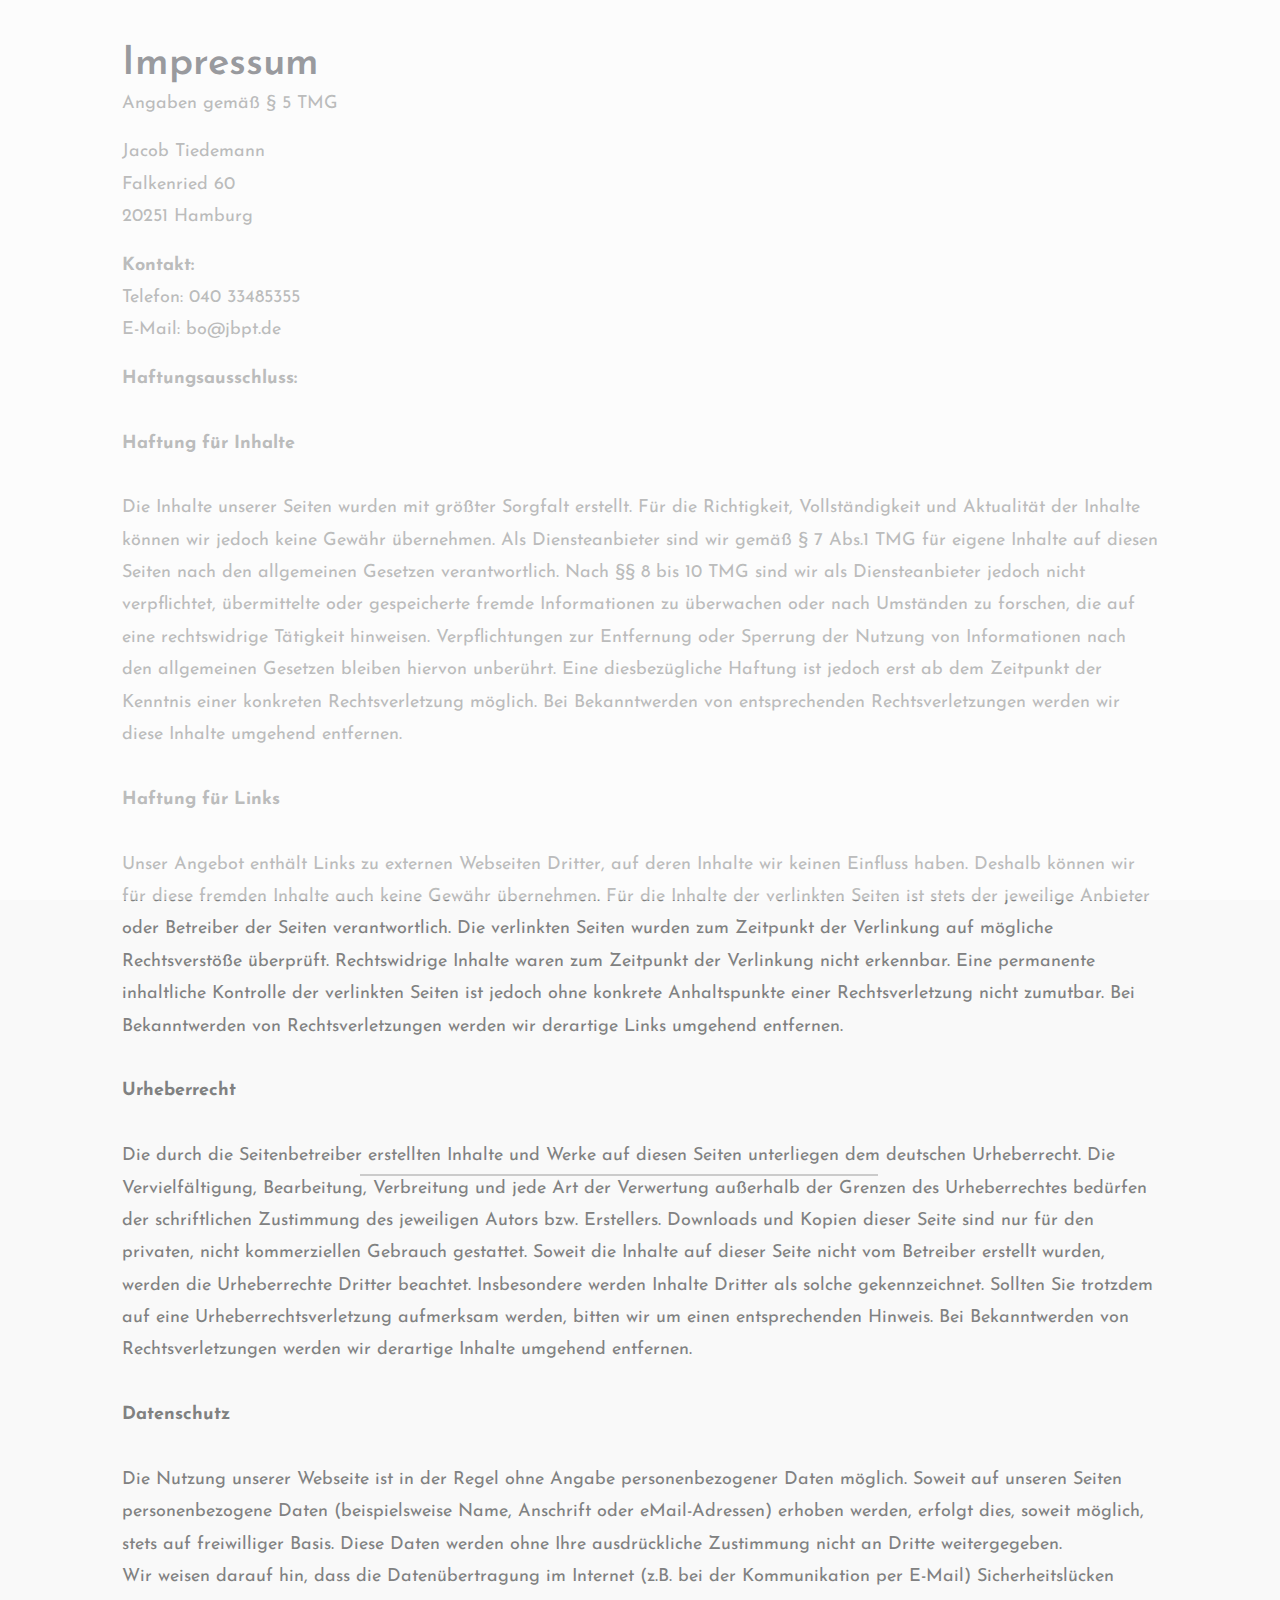
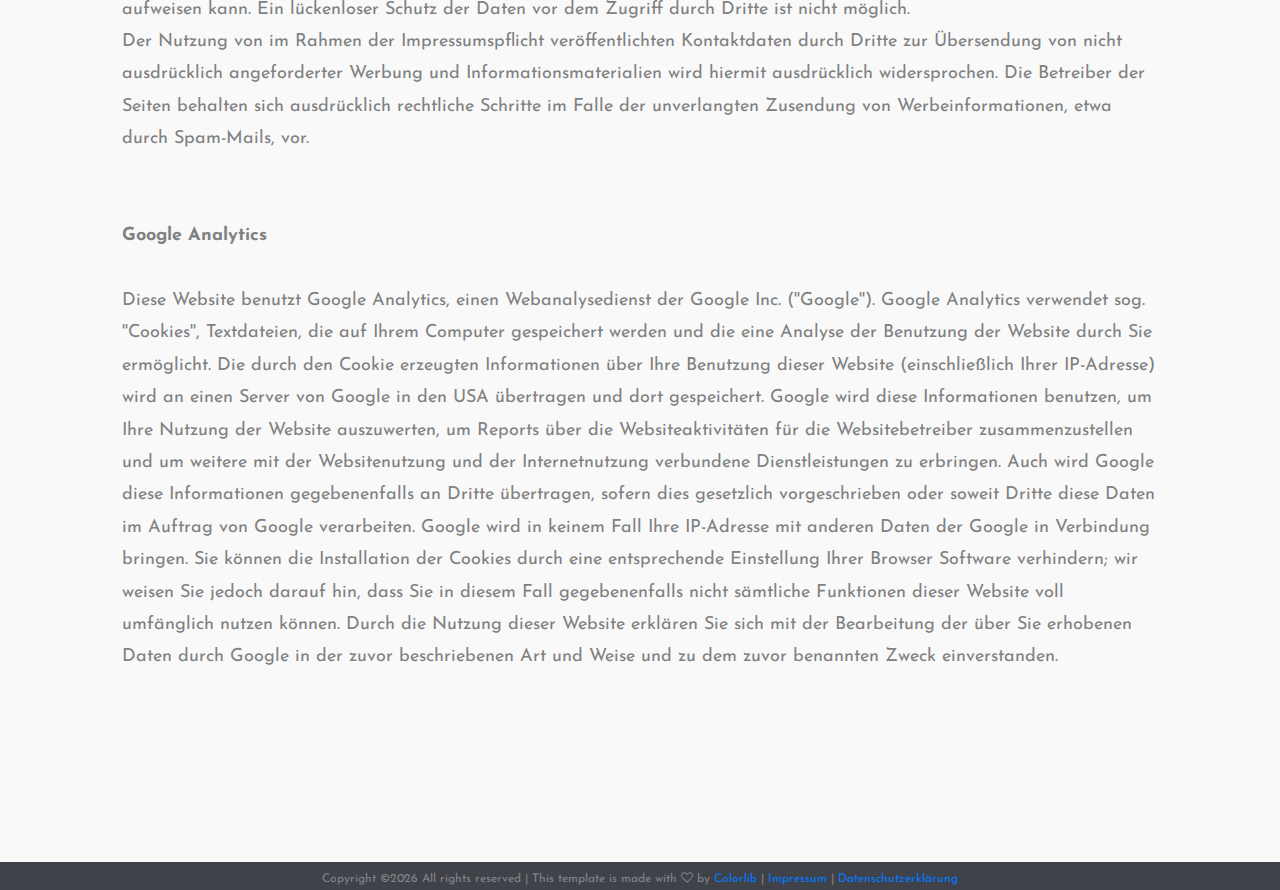
==== commit be83011d: "New favicon in various sizes." ====
--- a/imprint.html
+++ b/imprint.html
@@ -6,8 +6,12 @@
 	<meta name="description" content="@jabopiti">
 	<meta name="keywords" content="">
 	<meta name="viewport" content="width=device-width, initial-scale=1.0">
+	
 	<!-- Favicon -->   
-	<link href="img/favicon.ico" rel="shortcut icon"/>
+	<link rel="apple-touch-icon" sizes="180x180" href="/img/apple-touch-icon.png">
+	<link rel="icon" type="image/png" sizes="32x32" href="/img/favicon-32x32.png">
+	<link rel="icon" type="image/png" sizes="16x16" href="/img/favicon-16x16.png">
+	<link rel="shortcut icon" href="/img/favicon.ico">
 
 	<!-- Google Fonts -->
 	<link href="https://fonts.googleapis.com/css?family=Josefin+Sans:400,400i,600,600i,700" rel="stylesheet">
